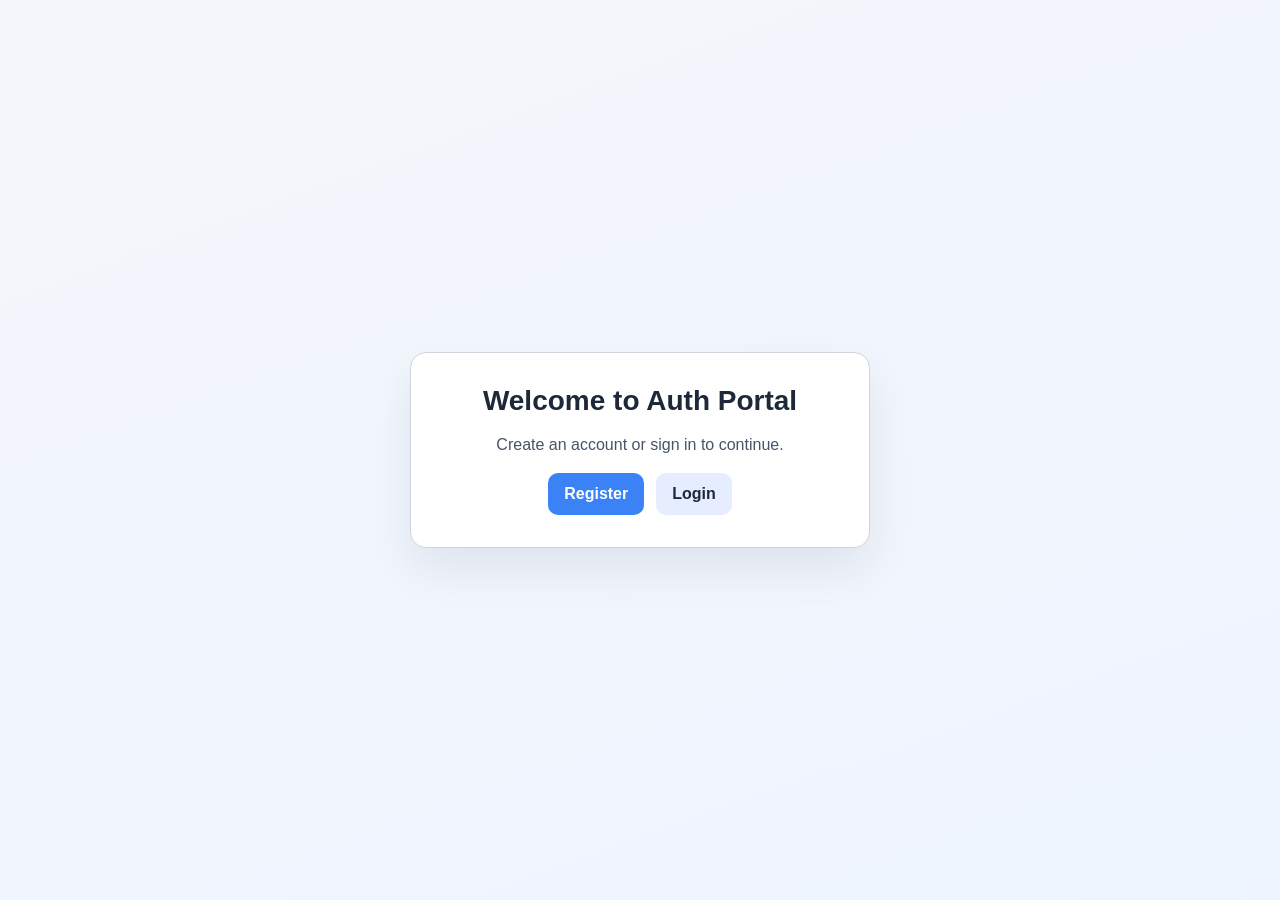
==== index.html @ a67ca664 "Add static website with register and login pages" ====
<!DOCTYPE html>
<html lang="en">
  <head>
    <meta charset="UTF-8" />
    <meta name="viewport" content="width=device-width, initial-scale=1.0" />
    <title>Auth Portal</title>
    <link rel="stylesheet" href="styles.css" />
  </head>
  <body>
    <main class="shell">
      <section class="card center-content">
        <h1>Welcome to Auth Portal</h1>
        <p>Create an account or sign in to continue.</p>
        <div class="button-row">
          <a class="button" href="register.html">Register</a>
          <a class="button button-secondary" href="login.html">Login</a>
        </div>
      </section>
    </main>
  </body>
</html>
---- styles.css ----
:root {
  color-scheme: light;
  --background: #f4f7fb;
  --card-bg: #ffffff;
  --text: #1d2939;
  --muted-text: #475467;
  --primary: #3b82f6;
  --primary-hover: #2563eb;
  --secondary: #e5edff;
  --border: #d0d5dd;
  --error: #d92d20;
  --success: #067647;
}

* {
  box-sizing: border-box;
}

body {
  margin: 0;
  min-height: 100vh;
  font-family: Inter, Arial, sans-serif;
  background: linear-gradient(160deg, var(--background), #eef4ff);
  color: var(--text);
}

.shell {
  min-height: 100vh;
  display: grid;
  place-items: center;
  padding: 2rem 1rem;
}

.card {
  width: min(100%, 460px);
  background: var(--card-bg);
  border: 1px solid var(--border);
  border-radius: 16px;
  padding: 2rem;
  box-shadow: 0 20px 45px rgba(16, 24, 40, 0.08);
}

.center-content {
  text-align: center;
}

h1 {
  margin: 0 0 0.75rem;
  font-size: 1.75rem;
}

p {
  color: var(--muted-text);
  line-height: 1.5;
}

.form-stack {
  display: grid;
  gap: 0.65rem;
  margin-top: 1rem;
}

label {
  font-size: 0.95rem;
  font-weight: 600;
}

input {
  padding: 0.72rem 0.85rem;
  border: 1px solid var(--border);
  border-radius: 10px;
  font-size: 1rem;
}

input:focus {
  outline: 2px solid transparent;
  border-color: var(--primary);
  box-shadow: 0 0 0 3px rgba(59, 130, 246, 0.15);
}

.button {
  display: inline-block;
  border: none;
  border-radius: 10px;
  background-color: var(--primary);
  color: #fff;
  text-decoration: none;
  font-size: 1rem;
  font-weight: 600;
  padding: 0.75rem 1rem;
  cursor: pointer;
  text-align: center;
}

.button:hover,
.button:focus-visible {
  background-color: var(--primary-hover);
}

.button-secondary {
  background-color: var(--secondary);
  color: var(--text);
}

.button-row {
  display: flex;
  justify-content: center;
  gap: 0.75rem;
  margin-top: 1rem;
}

.message {
  min-height: 1.25rem;
  margin: 0.4rem 0 0;
  font-size: 0.95rem;
}

.message.error {
  color: var(--error);
}

.message.success {
  color: var(--success);
}

.helper-text {
  margin-top: 1rem;
  font-size: 0.95rem;
}

.helper-text a {
  color: var(--primary);
  text-decoration: none;
  font-weight: 600;
}

.helper-text a:hover {
  text-decoration: underline;
}
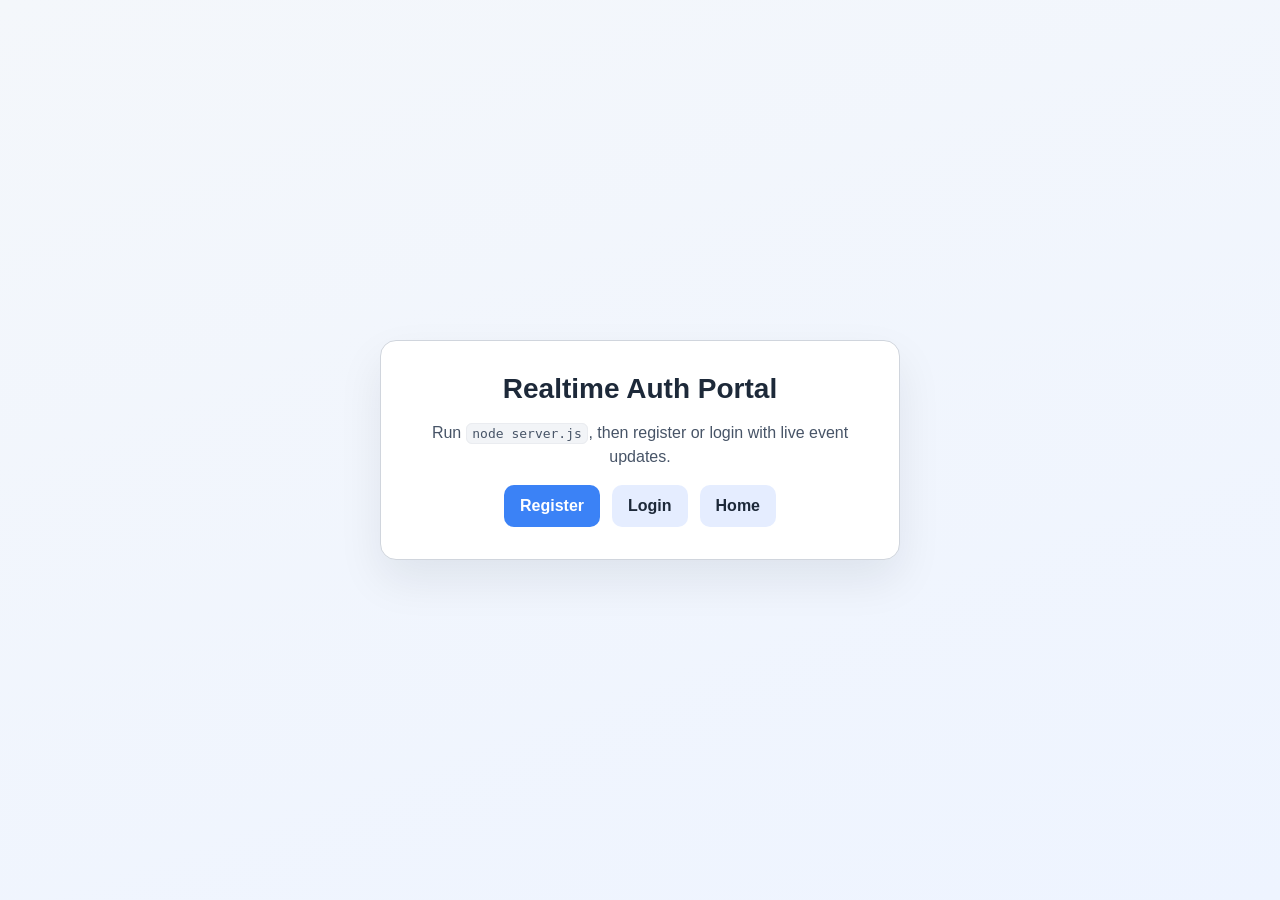
==== commit 38e2e895: "Add personalized home page with user details after login" ====
--- a/index.html
+++ b/index.html
@@ -9,11 +9,12 @@
   <body>
     <main class="shell">
       <section class="card center-content">
-        <h1>Welcome to Auth Portal</h1>
-        <p>Create an account or sign in to continue.</p>
+        <h1>Realtime Auth Portal</h1>
+        <p>Run <code>node server.js</code>, then register or login with live event updates.</p>
         <div class="button-row">
           <a class="button" href="register.html">Register</a>
           <a class="button button-secondary" href="login.html">Login</a>
+          <a class="button button-secondary" href="home.html">Home</a>
         </div>
       </section>
     </main>
--- a/styles.css
+++ b/styles.css
@@ -32,7 +32,7 @@
 }
 
 .card {
-  width: min(100%, 460px);
+  width: min(100%, 520px);
   background: var(--card-bg);
   border: 1px solid var(--border);
   border-radius: 16px;
@@ -49,9 +49,21 @@
   font-size: 1.75rem;
 }
 
+h2 {
+  margin: 0 0 0.5rem;
+  font-size: 1.15rem;
+}
+
 p {
   color: var(--muted-text);
   line-height: 1.5;
+}
+
+code {
+  background: #f2f4f7;
+  border: 1px solid #eaecf0;
+  border-radius: 6px;
+  padding: 0.1rem 0.35rem;
 }
 
 .form-stack {
@@ -123,6 +135,47 @@
   color: var(--success);
 }
 
+.realtime {
+  margin-top: 1.5rem;
+  border-top: 1px solid #eaecf0;
+  padding-top: 1rem;
+}
+
+.feed {
+  margin: 0.5rem 0 0;
+  padding-left: 1.2rem;
+  color: var(--muted-text);
+  display: grid;
+  gap: 0.35rem;
+  font-size: 0.9rem;
+}
+
+
+.profile-grid {
+  display: grid;
+  gap: 0.75rem;
+  margin-top: 1rem;
+}
+
+.profile-row {
+  display: flex;
+  justify-content: space-between;
+  align-items: center;
+  padding: 0.7rem 0.8rem;
+  border: 1px solid #eaecf0;
+  border-radius: 10px;
+  background: #fcfcfd;
+}
+
+.profile-label {
+  color: var(--muted-text);
+  font-size: 0.92rem;
+}
+
+.start-row {
+  justify-content: flex-start;
+}
+
 .helper-text {
   margin-top: 1rem;
   font-size: 0.95rem;
